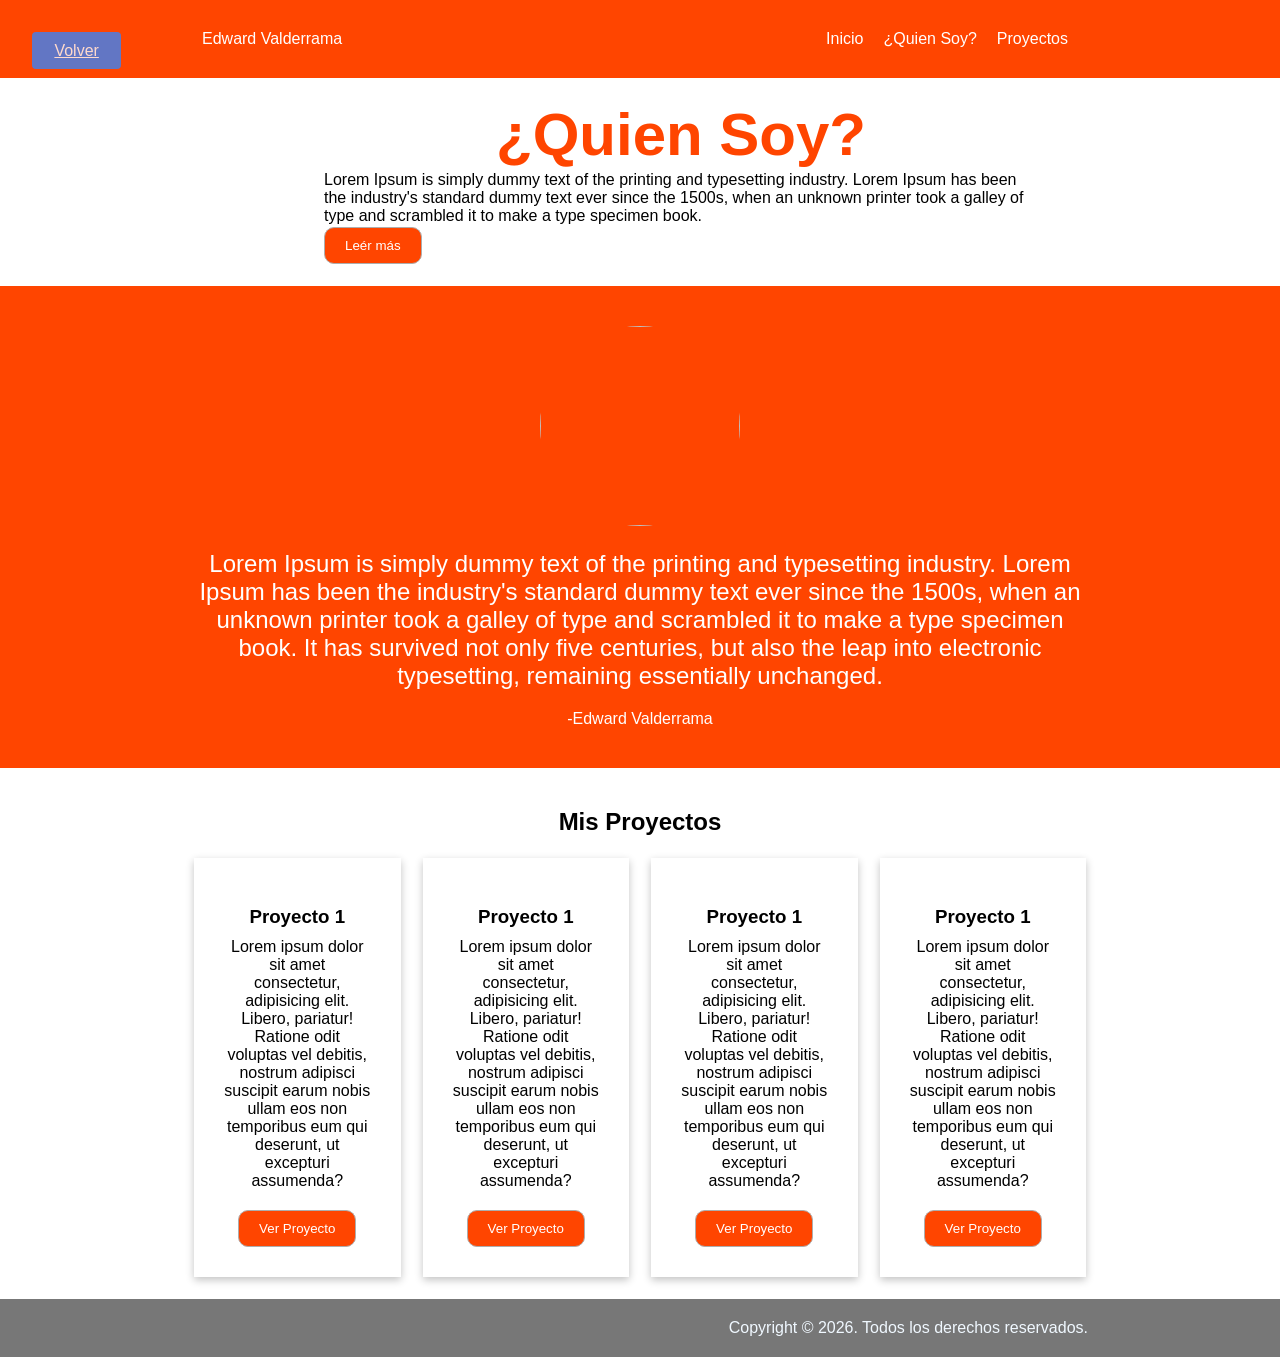
==== proyectos/3-quien-soy/index.html @ 2f7671fd "Initial commit" ====
<!DOCTYPE html>
<html lang="en">

<head>
    <meta charset="UTF-8">
    <meta name="viewport" content="width=device-width, initial-scale=1.0">
    <title>Pagina Quien Soy</title>
    <link rel="stylesheet" href="style.css">
    <link rel="stylesheet" href="../boton-volver.css">
</head>

<body>
    <header id="header" class="seccion">
        <div class="seccion-contenido">
            <table id="header-tabla">
                <tr>
                    <td id="nombre">Edward Valderrama</td>
                    <td id="menu">
                        <p>Inicio</p>
                        <p>¿Quien Soy?</p>
                        <p>Proyectos</p>
                    </td>
                </tr>
            </table>
        </div>
    </header>
    <main>
        <section id="seccion-quien-soy" class="seccion">
            <div class="seccion-contenido">
                <div id="contenedor-tabla">
                    <table>
                        <tr>
                            <td rowspan="3"><img src="https://picsum.photos/300" alt=""></td>
                            <td>
                                <h2>¿Quien Soy?</h2>
                            </td>
                        </tr>
                        <tr>
                            <td>Lorem Ipsum is simply dummy text of the printing and typesetting industry. Lorem Ipsum
                                has
                                been
                                the industry's standard dummy text ever since the 1500s, when an unknown printer took a
                                galley
                                of type and scrambled it to make a type specimen book.</td>
                        </tr>
                        <tr>
                            <td><button>Leér más</button></td>
                        </tr>
                    </table>
                </div>
            </div>
        </section>
        <section id="seccion-descripcion" class="seccion">
            <div id="seccion-descripcion-contenido" class="seccion-contenido">
                <div id="descripcion-contenedor-img">
                    <img src="https://picsum.photos/300" alt="">
                </div>
                <p id="descripcion">Lorem Ipsum is simply dummy text of the printing and typesetting industry. Lorem
                    Ipsum
                    has been
                    the industry's standard dummy text ever since the 1500s, when an unknown printer took a galley
                    of type and scrambled it to make a type specimen book. It has survived not only five centuries,
                    but also the leap into electronic typesetting, remaining essentially unchanged.</p>
                <p>-Edward Valderrama</p>
            </div>
        </section>
        <section id="seccion-proyectos" class="seccion">
            <div class="seccion-contenido">


                <h2>Mis Proyectos</h2>
                <table>
                    <tr>
                        <td>
                            <div class="seccion-proyectos-columna">
                                <div class="seccion-proyectos-contenedor-img">
                                    <img src="https://picsum.photos/300/200" alt="">
                                </div>
                                <div class="seccion-proyectos-info">
                                    <h3>Proyecto 1</h3>
                                    <p>
                                        Lorem ipsum dolor sit amet consectetur, adipisicing elit. Libero, pariatur!
                                        Ratione
                                        odit
                                        voluptas vel debitis, nostrum adipisci suscipit earum nobis ullam eos non
                                        temporibus
                                        eum
                                        qui deserunt, ut excepturi assumenda?
                                    </p>
                                    <button class="seccion-proyectos-boton">
                                        Ver Proyecto
                                    </button>
                                </div>
                            </div>
                        </td>
                        <td>
                            <div class="seccion-proyectos-columna">
                                <div class="seccion-proyectos-contenedor-img">
                                    <img src="https://picsum.photos/300/200" alt="">
                                </div>
                                <div class="seccion-proyectos-info">
                                    <h3>Proyecto 1</h3>
                                    <p>
                                        Lorem ipsum dolor sit amet consectetur, adipisicing elit. Libero, pariatur!
                                        Ratione
                                        odit
                                        voluptas vel debitis, nostrum adipisci suscipit earum nobis ullam eos non
                                        temporibus
                                        eum
                                        qui deserunt, ut excepturi assumenda?
                                    </p>
                                    <button class="seccion-proyectos-boton">
                                        Ver Proyecto
                                    </button>
                                </div>
                            </div>
                        </td>
                        <td>
                            <div class="seccion-proyectos-columna">
                                <div class="seccion-proyectos-contenedor-img">
                                    <img src="https://picsum.photos/300/200" alt="">
                                </div>
                                <div class="seccion-proyectos-info">
                                    <h3>Proyecto 1</h3>
                                    <p>
                                        Lorem ipsum dolor sit amet consectetur, adipisicing elit. Libero, pariatur!
                                        Ratione
                                        odit
                                        voluptas vel debitis, nostrum adipisci suscipit earum nobis ullam eos non
                                        temporibus
                                        eum
                                        qui deserunt, ut excepturi assumenda?
                                    </p>
                                    <button class="seccion-proyectos-boton">
                                        Ver Proyecto
                                    </button>
                                </div>
                            </div>
                        </td>
                        <td>
                            <div class="seccion-proyectos-columna">
                                <div class="seccion-proyectos-contenedor-img">
                                    <img src="https://picsum.photos/300/200" alt="">
                                </div>
                                <div class="seccion-proyectos-info">
                                    <h3>Proyecto 1</h3>
                                    <p>
                                        Lorem ipsum dolor sit amet consectetur, adipisicing elit. Libero, pariatur!
                                        Ratione
                                        odit
                                        voluptas vel debitis, nostrum adipisci suscipit earum nobis ullam eos non
                                        temporibus
                                        eum
                                        qui deserunt, ut excepturi assumenda?
                                    </p>
                                    <button class="seccion-proyectos-boton">
                                        Ver Proyecto
                                    </button>
                                </div>
                            </div>
                        </td>
                    </tr>
                </table>
            </div>
        </section>
    </main>
    <footer class="seccion">
        <div class="seccion-contenido">
            <p id="copyright">
                Copyright &copy; 2026. Todos los derechos reservados.
            </p>
        </div>
    </footer>
    <a class="volver" href="../../index.html">Volver</a>
</body>

</html>
---- proyectos/3-quien-soy/style.css ----
*{
    padding: 0;
    margin: 0;
    box-sizing: border-box;
    /* border: 1px solid blue; */
}

body{
  font-family: 'Segoe UI', Tahoma, Geneva, Verdana, sans-serif;
}

.seccion {
  padding: 20px 0px;
}
.seccion-contenido{
  width: 70%;
  margin: 0 auto;
}
#header{
  background-color: orangered;
  color: #fff;
}
#header-tabla{
  width: 100%;
}

#header table{
  border-spacing: 10px;
  border-collapse: separate;
}

#menu{
  float: right;
}

#menu p{
  float: left;
  margin: 0  10px ;
}

/* #seccion-quien-soy */

#seccion-quien-soy table{

  margin: 0 auto;
  width: 800px;
}

#seccion-quien-soy table td{
  border-left: 40px solid transparent;
}

#seccion-quien-soy h2 {
  font-size: 60px;
  color: orangered;
  text-align: center
}

/* #seccion-descripcion  */
#seccion-descripcion {
  background-color: orangered;
  color: #fff;
  text-align: center;
}

#seccion-descripcion-contenido > * {
  margin: 20px 0px;
}

#seccion-descripcion img{
  width: 200px;
  height: 200px;
  border-radius: 50%;

}

#descripcion {
  font-size: 24px;
}

/* #seccion-proyectos */
#seccion-proyectos {
  text-align: center;
}

#seccion-proyectos h2{
  margin: 20px 0
}


.seccion-proyectos-columna{
  box-shadow: rgba(0, 0, 0, 0.24) 0px 3px 8px;
}

#seccion-proyectos table td {
   border-left: 20px solid transparent;
   border-top: 20px solid transparent;
}

#seccion-proyectos table td:first-child {
   border-left: 0;
}

#seccion-proyectos table tr:first-child td {
   border-top: 0;
}

#seccion-proyectos img{
  width: 100%;
}

.seccion-proyectos-info{
  padding: 20px;
}

.seccion-proyectos-info > *{
  margin: 10px;
}


button{
  background-color: orangered;
  padding: 10px 20px;
  color: rgb(255, 255, 255);
  border-radius: 10px;
  border: 1px solid rgb(173, 173, 173);
}


/* footer */

footer {
 background-color: rgb(119, 119, 119);
 color:aliceblue;
}

#copyright {
  text-align: right;
}
---- proyectos/boton-volver.css ----
:root {
    --primary-color: #3b82f6;
    --secondary-color: #1d4ed8;
    --transition-speed: 0.3s;
}

.volver {
    position: fixed;
    top: 2rem;
    left: 2rem;
    background-color: var(--primary-color);
    border: none;
    color: white;
    font-weight: 500;
    padding: 0.6rem 1.4rem;
    border-radius: 4px;
    cursor: pointer;
    transition: all var(--transition-speed) ease;
    z-index: 1000;
    opacity: 0.8;
}

.volver:hover {
    background-color: var(--secondary-color);
    opacity: 1;
}
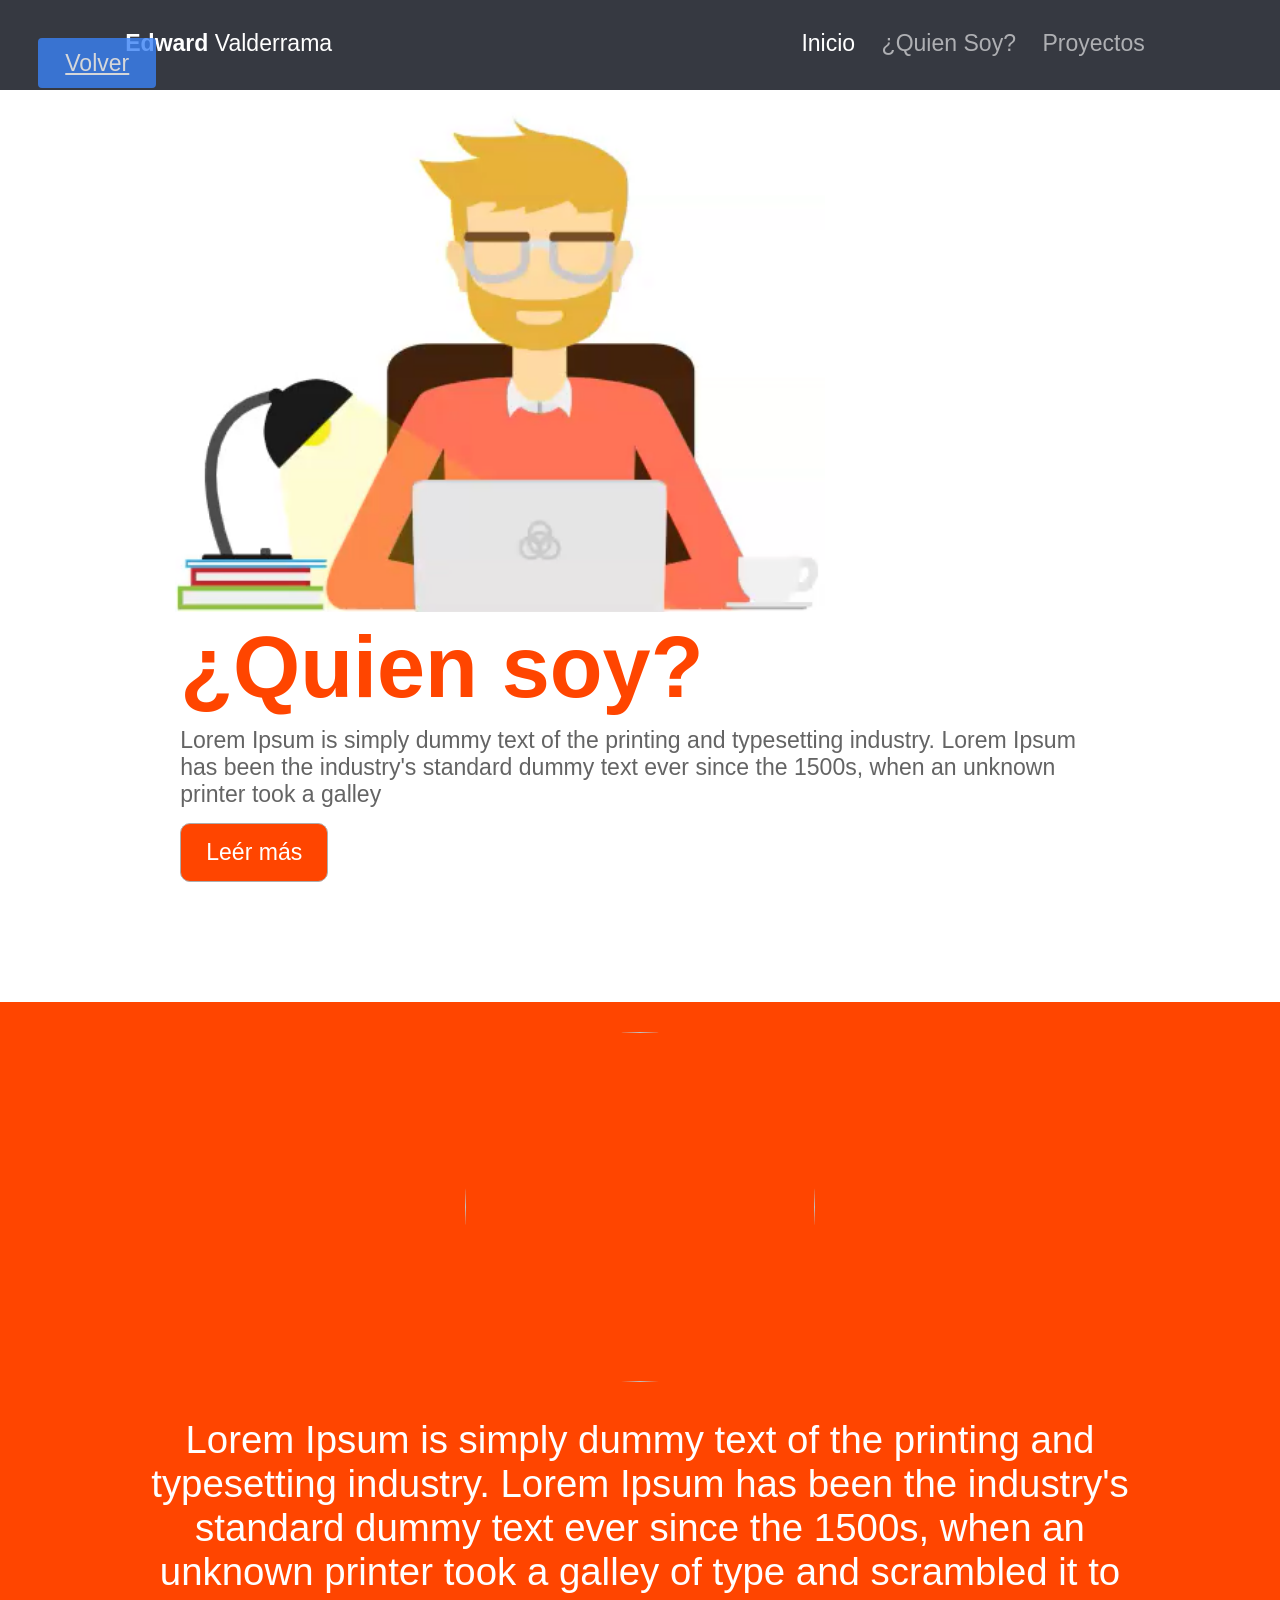
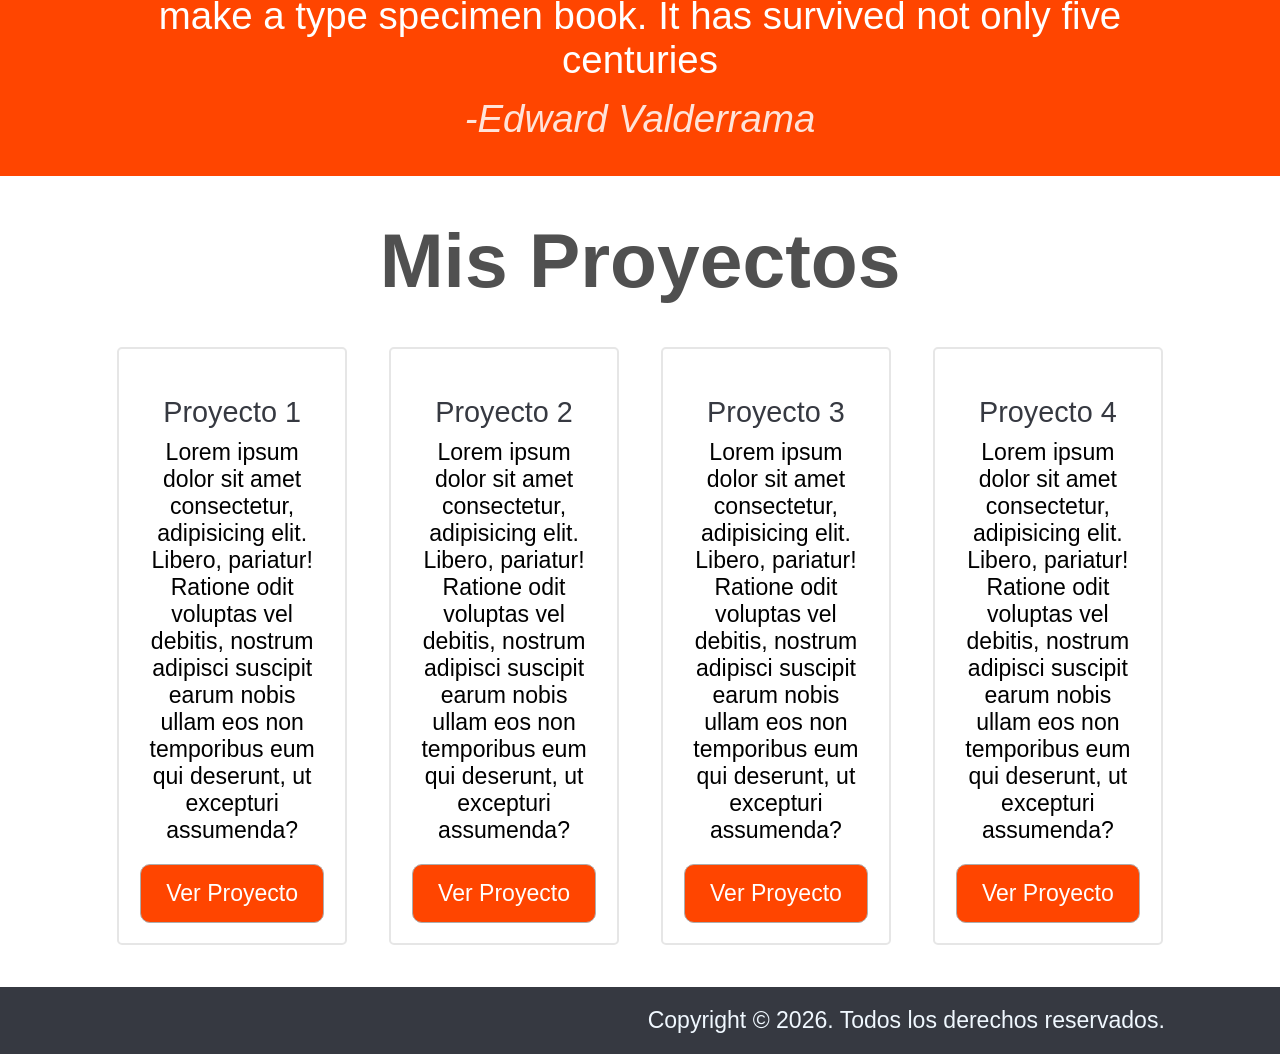
==== commit 310a71ca: "Add files via upload" ====
--- a/proyectos/3-quien-soy/index.html
+++ b/proyectos/3-quien-soy/index.html
@@ -14,11 +14,11 @@
         <div class="seccion-contenido">
             <table id="header-tabla">
                 <tr>
-                    <td id="nombre">Edward Valderrama</td>
+                    <td id="nombre"><strong>Edward</strong> Valderrama</td>
                     <td id="menu">
-                        <p>Inicio</p>
-                        <p>¿Quien Soy?</p>
-                        <p>Proyectos</p>
+                        <a href="index.html">Inicio</a>
+                        <a href="quien-soy.html">¿Quien Soy?</a>
+                        <a href="proyectos.html">Proyectos</a>
                     </td>
                 </tr>
             </table>
@@ -27,41 +27,36 @@
     <main>
         <section id="seccion-quien-soy" class="seccion">
             <div class="seccion-contenido">
-                <div id="contenedor-tabla">
-                    <table>
-                        <tr>
-                            <td rowspan="3"><img src="https://picsum.photos/300" alt=""></td>
-                            <td>
-                                <h2>¿Quien Soy?</h2>
-                            </td>
-                        </tr>
-                        <tr>
-                            <td>Lorem Ipsum is simply dummy text of the printing and typesetting industry. Lorem Ipsum
-                                has
-                                been
-                                the industry's standard dummy text ever since the 1500s, when an unknown printer took a
-                                galley
-                                of type and scrambled it to make a type specimen book.</td>
-                        </tr>
-                        <tr>
-                            <td><button>Leér más</button></td>
-                        </tr>
-                    </table>
+                <div class="hero">
+                    <div class="hero-img">
+                        <img src="img/img1.png" alt="">
+                    </div>
+                    <div class="hero-info">
+                        <h2>¿Quien soy?</h2>
+                        <p>Lorem Ipsum is simply dummy text of the printing and typesetting industry. Lorem Ipsum
+                            has
+                            been
+                            the industry's standard dummy text ever since the 1500s, when an unknown printer took a
+                            galley</p>
+                        <button class="hero-boton">
+                            Leér más
+                        </button>
+                    </div>
+                    <div class="limpiador"></div>
                 </div>
             </div>
         </section>
         <section id="seccion-descripcion" class="seccion">
             <div id="seccion-descripcion-contenido" class="seccion-contenido">
-                <div id="descripcion-contenedor-img">
+                <div id="descripcion-img">
                     <img src="https://picsum.photos/300" alt="">
                 </div>
                 <p id="descripcion">Lorem Ipsum is simply dummy text of the printing and typesetting industry. Lorem
                     Ipsum
                     has been
                     the industry's standard dummy text ever since the 1500s, when an unknown printer took a galley
-                    of type and scrambled it to make a type specimen book. It has survived not only five centuries,
-                    but also the leap into electronic typesetting, remaining essentially unchanged.</p>
-                <p>-Edward Valderrama</p>
+                    of type and scrambled it to make a type specimen book. It has survived not only five centuries</p>
+                <p id="firma">-Edward Valderrama</p>
             </div>
         </section>
         <section id="seccion-proyectos" class="seccion">
@@ -87,7 +82,7 @@
                                         eum
                                         qui deserunt, ut excepturi assumenda?
                                     </p>
-                                    <button class="seccion-proyectos-boton">
+                                    <button>
                                         Ver Proyecto
                                     </button>
                                 </div>
@@ -99,7 +94,7 @@
                                     <img src="https://picsum.photos/300/200" alt="">
                                 </div>
                                 <div class="seccion-proyectos-info">
-                                    <h3>Proyecto 1</h3>
+                                    <h3>Proyecto 2</h3>
                                     <p>
                                         Lorem ipsum dolor sit amet consectetur, adipisicing elit. Libero, pariatur!
                                         Ratione
@@ -121,7 +116,7 @@
                                     <img src="https://picsum.photos/300/200" alt="">
                                 </div>
                                 <div class="seccion-proyectos-info">
-                                    <h3>Proyecto 1</h3>
+                                    <h3>Proyecto 3</h3>
                                     <p>
                                         Lorem ipsum dolor sit amet consectetur, adipisicing elit. Libero, pariatur!
                                         Ratione
@@ -143,7 +138,7 @@
                                     <img src="https://picsum.photos/300/200" alt="">
                                 </div>
                                 <div class="seccion-proyectos-info">
-                                    <h3>Proyecto 1</h3>
+                                    <h3>Proyecto 4</h3>
                                     <p>
                                         Lorem ipsum dolor sit amet consectetur, adipisicing elit. Libero, pariatur!
                                         Ratione
--- a/proyectos/3-quien-soy/style.css
+++ b/proyectos/3-quien-soy/style.css
@@ -1,60 +1,104 @@
-
-*{
-    padding: 0;
-    margin: 0;
-    box-sizing: border-box;
-    /* border: 1px solid blue; */
+* {
+  padding: 0;
+  margin: 0;
+  box-sizing: border-box;
+  /* border: 1px solid blue; */
+  font-size: 1.2rem;
 }
 
-body{
+body {
   font-family: 'Segoe UI', Tahoma, Geneva, Verdana, sans-serif;
+}
+
+.limpiador {
+  clear: both;
+}
+main{
+  margin-top: 90px;
+}
+
+button {
+  background-color: orangered;
+  padding: 15px 25px;
+  color: rgb(255, 255, 255);
+  border-radius: 10px;
+  border: 1px solid rgb(173, 173, 173);
 }
 
 .seccion {
   padding: 20px 0px;
 }
-.seccion-contenido{
-  width: 70%;
+
+.seccion-contenido {
+  width: 82%;
   margin: 0 auto;
 }
-#header{
-  background-color: orangered;
+
+/* header  */
+
+#header {
+  background-color: #363941;
   color: #fff;
+  position: fixed;
+  top: 0;
+  width: 100%;
+  z-index: 1000;
+  height: 90px;
 }
-#header-tabla{
+
+#header-tabla {
   width: 100%;
 }
 
-#header table{
+#header table {
   border-spacing: 10px;
   border-collapse: separate;
 }
 
-#menu{
+#menu {
   float: right;
 }
 
-#menu p{
-  float: left;
-  margin: 0  10px ;
+#menu a {
+  text-decoration: none;
+  color: rgba(255, 255, 255, 0.6);
+  margin: 0 10px;
+}
+
+#menu a:nth-child(1) {
+  text-decoration: none;
+  color: rgba(255, 255, 255, 1);
+  margin: 0 10px;
 }
 
 /* #seccion-quien-soy */
 
-#seccion-quien-soy table{
-
-  margin: 0 auto;
-  width: 800px;
+.hero-img {
+  width: 650px;
+  float: left;
+  margin-right: 130px;
+  margin-left: 60px;
 }
 
-#seccion-quien-soy table td{
-  border-left: 40px solid transparent;
+.hero-img img {
+  width: 100%;
 }
 
+.hero-info {
+  padding: 100px 65px;
+}
+
+
 #seccion-quien-soy h2 {
-  font-size: 60px;
+  font-size: 4.5rem;
   color: orangered;
-  text-align: center
+  margin-bottom: 10px;
+
+}
+#seccion-quien-soy p {
+  color: rgb(100, 100, 100);
+  margin-bottom: 15px;
+
 }
 
 /* #seccion-descripcion  */
@@ -64,15 +108,28 @@
   text-align: center;
 }
 
-#seccion-descripcion-contenido > * {
-  margin: 20px 0px;
+
+#descripcion-img {
+  margin-top: 10px;
+  margin-bottom: 30px;
 }
 
-#seccion-descripcion img{
-  width: 200px;
-  height: 200px;
+#seccion-descripcion-contenido p{
+  font-size: 2rem;
+  margin-bottom: 15px;
+}
+
+#seccion-descripcion img {
+  width: 350px;
+  height: 350px;
   border-radius: 50%;
+}
 
+#firma{
+  font-style: italic;
+  font-size: 1.3rem;
+  margin-bottom: 20px;
+  color: rgba(255, 255, 255, 0.85);
 }
 
 #descripcion {
@@ -82,57 +139,58 @@
 /* #seccion-proyectos */
 #seccion-proyectos {
   text-align: center;
+  margin-bottom: 20px;
 }
 
-#seccion-proyectos h2{
-  margin: 20px 0
+#seccion-proyectos h2 {
+  margin-top: 20px;
+  font-size: 4rem;
+  color: rgb(80, 80, 80);
+  margin-bottom: 40px;
 }
 
-
-.seccion-proyectos-columna{
-  box-shadow: rgba(0, 0, 0, 0.24) 0px 3px 8px;
+.seccion-proyectos-columna {
+  border: 2px solid rgba(173, 173, 173, 0.3);
+  border-radius: 5px;
 }
 
 #seccion-proyectos table td {
-   border-left: 20px solid transparent;
-   border-top: 20px solid transparent;
+  border-left: 40px solid transparent;
+  border-top: 20px solid transparent;
 }
 
 #seccion-proyectos table td:first-child {
-   border-left: 0;
+  border-left: 0;
 }
 
 #seccion-proyectos table tr:first-child td {
-   border-top: 0;
+  border-top: 0;
 }
 
-#seccion-proyectos img{
+#seccion-proyectos img {
   width: 100%;
 }
 
-.seccion-proyectos-info{
+.seccion-proyectos-info {
   padding: 20px;
 }
 
-.seccion-proyectos-info > *{
-  margin: 10px;
+.seccion-proyectos-info h3{
+  font-size: 1.5rem;
+  color: #363941;
+  margin-bottom: 10px;
+  font-weight: 400;
 }
-
-
-button{
-  background-color: orangered;
-  padding: 10px 20px;
-  color: rgb(255, 255, 255);
-  border-radius: 10px;
-  border: 1px solid rgb(173, 173, 173);
+.seccion-proyectos-info p {
+  margin-bottom: 20px;
 }
 
 
 /* footer */
 
 footer {
- background-color: rgb(119, 119, 119);
- color:aliceblue;
+  background-color: #363941;
+  color: aliceblue;
 }
 
 #copyright {
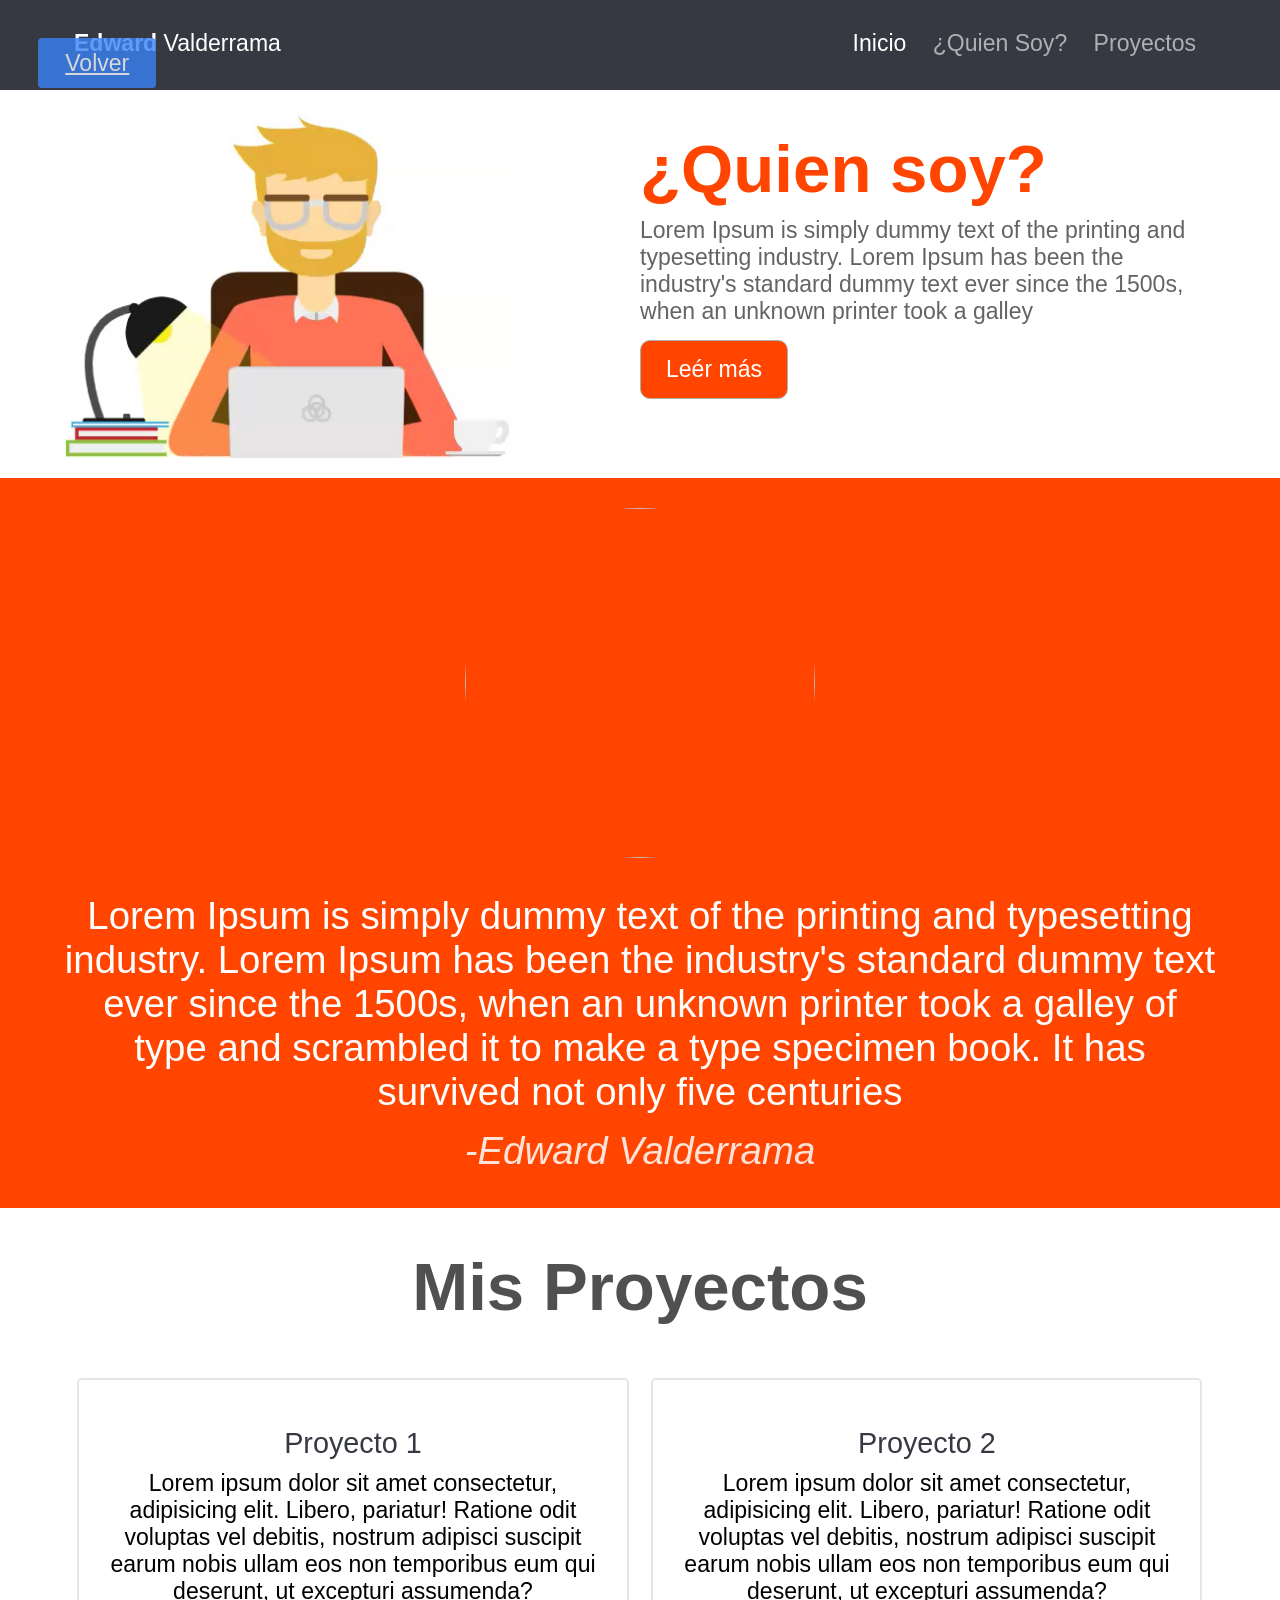
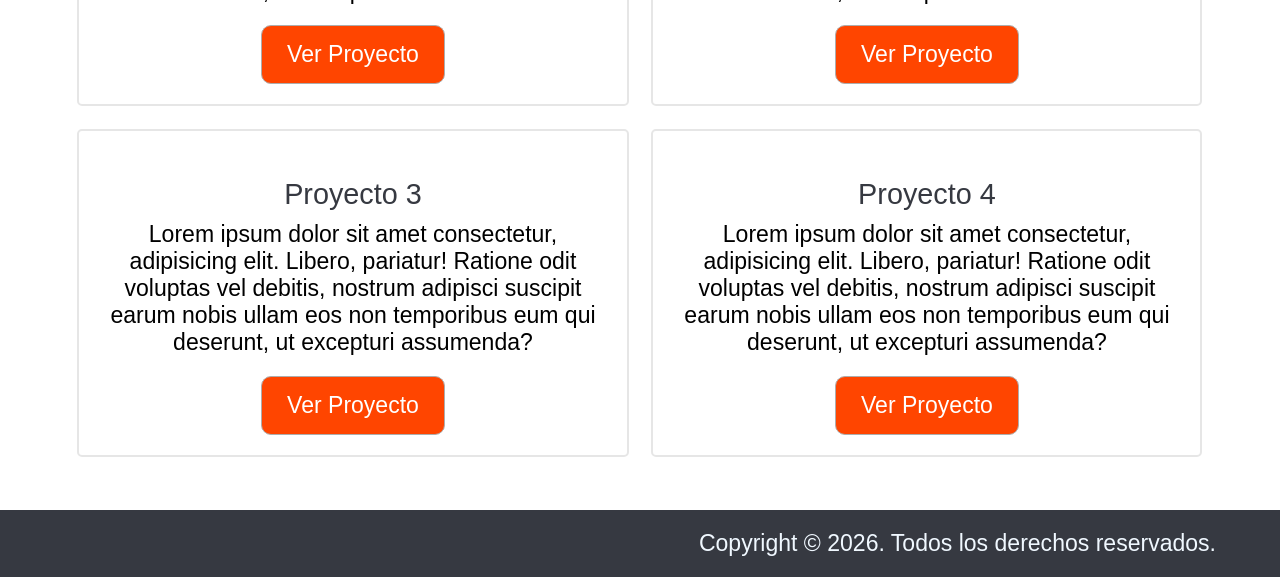
==== commit c05fe3db: "Add files via upload" ====
--- a/proyectos/3-quien-soy/index.html
+++ b/proyectos/3-quien-soy/index.html
@@ -5,7 +5,7 @@
     <meta charset="UTF-8">
     <meta name="viewport" content="width=device-width, initial-scale=1.0">
     <title>Pagina Quien Soy</title>
-    <link rel="stylesheet" href="style.css">
+    <link rel="stylesheet" href="./style.css">
     <link rel="stylesheet" href="../boton-volver.css">
 </head>
 
--- a/proyectos/3-quien-soy/style.css
+++ b/proyectos/3-quien-soy/style.css
@@ -1,198 +1,341 @@
-* {
-  padding: 0;
-  margin: 0;
-  box-sizing: border-box;
-  /* border: 1px solid blue; */
-  font-size: 1.2rem;
-}
-
-body {
-  font-family: 'Segoe UI', Tahoma, Geneva, Verdana, sans-serif;
-}
-
-.limpiador {
-  clear: both;
-}
-main{
-  margin-top: 90px;
-}
-
-button {
-  background-color: orangered;
-  padding: 15px 25px;
-  color: rgb(255, 255, 255);
-  border-radius: 10px;
-  border: 1px solid rgb(173, 173, 173);
-}
-
-.seccion {
-  padding: 20px 0px;
-}
-
-.seccion-contenido {
-  width: 82%;
-  margin: 0 auto;
-}
-
-/* header  */
-
-#header {
-  background-color: #363941;
-  color: #fff;
-  position: fixed;
-  top: 0;
-  width: 100%;
-  z-index: 1000;
-  height: 90px;
-}
-
-#header-tabla {
-  width: 100%;
-}
-
-#header table {
-  border-spacing: 10px;
-  border-collapse: separate;
-}
-
-#menu {
-  float: right;
-}
-
-#menu a {
-  text-decoration: none;
-  color: rgba(255, 255, 255, 0.6);
-  margin: 0 10px;
-}
-
-#menu a:nth-child(1) {
-  text-decoration: none;
-  color: rgba(255, 255, 255, 1);
-  margin: 0 10px;
-}
-
-/* #seccion-quien-soy */
-
-.hero-img {
-  width: 650px;
-  float: left;
-  margin-right: 130px;
-  margin-left: 60px;
-}
-
-.hero-img img {
-  width: 100%;
-}
-
-.hero-info {
-  padding: 100px 65px;
-}
-
-
-#seccion-quien-soy h2 {
-  font-size: 4.5rem;
-  color: orangered;
-  margin-bottom: 10px;
-
-}
-#seccion-quien-soy p {
-  color: rgb(100, 100, 100);
-  margin-bottom: 15px;
-
-}
-
-/* #seccion-descripcion  */
-#seccion-descripcion {
-  background-color: orangered;
-  color: #fff;
-  text-align: center;
-}
-
-
-#descripcion-img {
-  margin-top: 10px;
-  margin-bottom: 30px;
-}
-
-#seccion-descripcion-contenido p{
-  font-size: 2rem;
-  margin-bottom: 15px;
-}
-
-#seccion-descripcion img {
-  width: 350px;
-  height: 350px;
-  border-radius: 50%;
-}
-
-#firma{
-  font-style: italic;
-  font-size: 1.3rem;
-  margin-bottom: 20px;
-  color: rgba(255, 255, 255, 0.85);
-}
-
-#descripcion {
-  font-size: 24px;
-}
-
-/* #seccion-proyectos */
-#seccion-proyectos {
-  text-align: center;
-  margin-bottom: 20px;
-}
-
-#seccion-proyectos h2 {
-  margin-top: 20px;
-  font-size: 4rem;
-  color: rgb(80, 80, 80);
-  margin-bottom: 40px;
-}
-
-.seccion-proyectos-columna {
-  border: 2px solid rgba(173, 173, 173, 0.3);
-  border-radius: 5px;
-}
-
-#seccion-proyectos table td {
-  border-left: 40px solid transparent;
-  border-top: 20px solid transparent;
-}
-
-#seccion-proyectos table td:first-child {
-  border-left: 0;
-}
-
-#seccion-proyectos table tr:first-child td {
-  border-top: 0;
-}
-
-#seccion-proyectos img {
-  width: 100%;
-}
-
-.seccion-proyectos-info {
-  padding: 20px;
-}
-
-.seccion-proyectos-info h3{
-  font-size: 1.5rem;
-  color: #363941;
-  margin-bottom: 10px;
-  font-weight: 400;
-}
-.seccion-proyectos-info p {
-  margin-bottom: 20px;
-}
-
-
-/* footer */
-
-footer {
-  background-color: #363941;
-  color: aliceblue;
-}
-
-#copyright {
-  text-align: right;
+* {
+  padding: 0;
+  margin: 0;
+  box-sizing: border-box;
+  font-size: 1.2rem;
+}
+
+body {
+  font-family: 'Segoe UI', Tahoma, Geneva, Verdana, sans-serif;
+}
+
+.limpiador {
+  clear: both;
+}
+
+button {
+  background-color: orangered;
+  padding: 15px 25px;
+  color: rgb(255, 255, 255);
+  border-radius: 10px;
+  border: 1px solid rgb(173, 173, 173);
+}
+
+.seccion {
+  padding: 20px 0px;
+}
+
+.seccion-contenido {
+  width: 82%;
+  margin: 0 auto;
+}
+
+/* header  */
+
+#header {
+  background-color: #363941;
+  color: #fff;
+  width: 100%;
+  height: 90px;
+}
+
+#header-tabla {
+  width: 100%;
+}
+
+#header table {
+  border-spacing: 10px;
+  border-collapse: separate;
+}
+
+#menu {
+  text-align: right;
+}
+
+#menu a {
+  text-decoration: none;
+  color: rgba(255, 255, 255, 0.6);
+  margin: 0 10px;
+}
+
+#menu a:nth-child(1) {
+  text-decoration: none;
+  color: rgba(255, 255, 255, 1);
+  margin: 0 10px;
+}
+
+.hero-img {
+  float: left;
+  width: 45%;
+  max-width: 600px;
+}
+
+.hero-img img {
+  width: 100%;
+  float: left;
+}
+
+.hero-info {
+  float: right;
+  width: 50%;
+  padding: 40px 0;
+}
+
+
+#seccion-quien-soy h2 {
+  font-size: 4.5rem;
+  color: orangered;
+  margin-bottom: 10px;
+
+}
+
+#seccion-quien-soy p {
+  color: rgb(100, 100, 100);
+  margin-bottom: 15px;
+
+}
+
+/* #seccion-descripcion  */
+#seccion-descripcion {
+  background-color: orangered;
+  color: #fff;
+  text-align: center;
+}
+
+
+#descripcion-img {
+  margin-top: 10px;
+  margin-bottom: 30px;
+}
+
+#seccion-descripcion-contenido p {
+  font-size: 2rem;
+  margin-bottom: 15px;
+}
+
+#seccion-descripcion img {
+  width: 350px;
+  height: 350px;
+  border-radius: 50%;
+}
+
+#firma {
+  font-style: italic;
+  font-size: 1.3rem;
+  margin-bottom: 20px;
+  color: rgba(255, 255, 255, 0.85);
+}
+
+#descripcion {
+  font-size: 24px;
+}
+
+/* #seccion-proyectos */
+#seccion-proyectos {
+  text-align: center;
+  margin-bottom: 20px;
+}
+
+#seccion-proyectos h2 {
+  margin-top: 20px;
+  font-size: 4rem;
+  color: rgb(80, 80, 80);
+  margin-bottom: 40px;
+}
+
+.seccion-proyectos-columna {
+  border: 2px solid rgba(173, 173, 173, 0.3);
+  border-radius: 5px;
+}
+
+#seccion-proyectos table td {
+  border-left: 40px solid transparent;
+  border-top: 20px solid transparent;
+}
+
+#seccion-proyectos table td:first-child {
+  border-left: 0;
+}
+
+#seccion-proyectos table tr:first-child td {
+  border-top: 0;
+}
+
+#seccion-proyectos img {
+  width: 100%;
+}
+
+.seccion-proyectos-info {
+  padding: 20px;
+}
+
+.seccion-proyectos-info h3 {
+  font-size: 1.5rem;
+  color: #363941;
+  margin-bottom: 10px;
+  font-weight: 400;
+}
+
+.seccion-proyectos-info p {
+  margin-bottom: 20px;
+}
+
+
+/* footer */
+
+footer {
+  background-color: #363941;
+  color: aliceblue;
+}
+
+#copyright {
+  text-align: right;
+}
+
+/* Responsividad */
+
+@media (max-width: 1280px) {
+  .seccion-contenido {
+    width: 90%;
+  }
+
+  .hero-img {
+    max-width: 450px;
+  }
+
+  .hero-info {
+    padding: 20px 0;
+  }
+
+  #seccion-quien-soy h2 {
+    font-size: 3.5rem;
+  }
+
+  #seccion-proyectos h2 {
+    font-size: 3.5rem;
+  }
+
+  #seccion-proyectos table {
+    width: 100%;
+  }
+
+  #seccion-proyectos td {
+    float: left;
+    width: 48%;
+    margin: 1%;
+    border: 0 !important;
+  }
+}
+
+@media (max-width: 768px) {
+  main {
+    margin-top: 0;
+  }
+
+  #header {
+    height: auto;
+  }
+
+  .volver {
+    float: left;
+    margin: 10px;
+    font-size: 0.8rem;
+    padding: 5px 10px;
+  }
+
+  #header-tabla tr,
+  #header-tabla td {
+    float: left;
+    width: 100%;
+    text-align: center;
+    padding: 5px 0;
+  }
+
+  #nombre {
+    margin-top: 30px;
+  }
+
+  #menu {
+    float: none;
+    margin-top: 10px;
+    margin-bottom: 10px;
+  }
+
+  .hero {
+    text-align: center;
+  }
+
+  .hero-img,
+  .hero-info {
+    width: 100%;
+    float: none;
+  }
+
+  .hero-img {
+    max-width: 100%;
+    margin-bottom: 20px;
+  }
+
+  .hero-info {
+    padding: 20px 0;
+  }
+
+  #seccion-quien-soy h2 {
+    font-size: 3rem;
+  }
+
+  #seccion-descripcion img {
+    width: 250px;
+    height: 250px;
+  }
+
+  #seccion-descripcion-contenido p {
+    font-size: 1.5rem;
+  }
+
+  #seccion-proyectos td {
+    width: 100%;
+    margin: 0 auto 20px auto;
+  }
+
+  #seccion-proyectos h2 {
+    font-size: 3rem;
+  }
+
+  #copyright {
+    text-align: center;
+  }
+}
+
+@media (max-width: 480px) {
+  main {
+    margin-top: 0;
+  }
+
+  #seccion-quien-soy h2 {
+    font-size: 2.2rem;
+  }
+
+  #menu a {
+    /* float: left; REMOVED to keep horizontal */
+    margin: 5px 10px;
+    font-size: 1rem;
+  }
+
+  #seccion-descripcion img {
+    width: 200px;
+    height: 200px;
+  }
+
+  #seccion-descripcion-contenido p {
+    font-size: 1.2rem;
+  }
+
+  #descripcion {
+    font-size: 1.1rem !important;
+  }
+
+  #seccion-proyectos h2 {
+    font-size: 2.2rem;
+  }
 }
